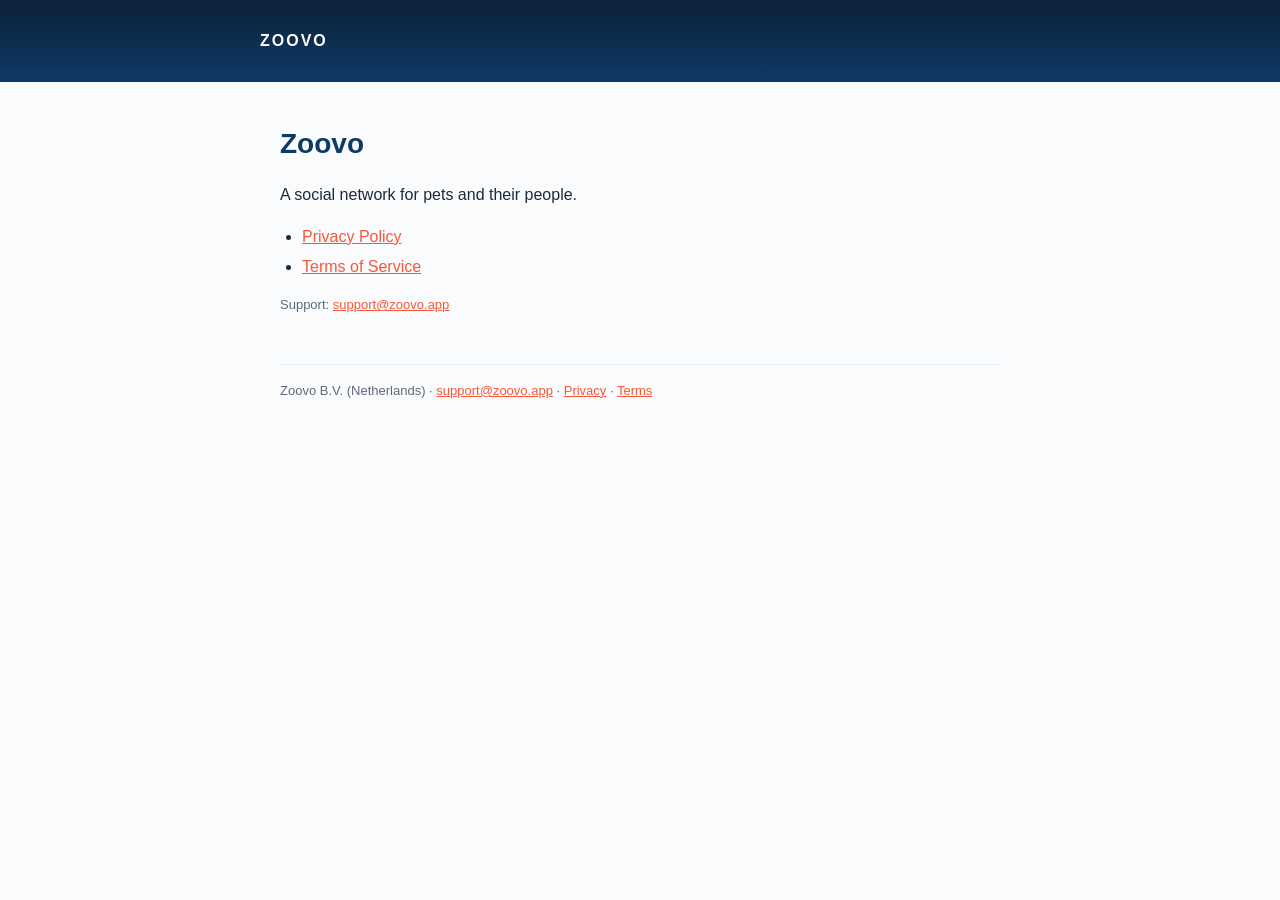
==== index.html @ 9916d918 "Publish Zoovo Privacy Policy + Terms of Service" ====
<!doctype html><html lang="en"><head>
<meta charset="utf-8"><meta name="viewport" content="width=device-width,initial-scale=1">
<title>Zoovo — Zoovo</title><style>
:root{--navy:#0D3B66;--coral:#F95738;--ink:#1c2b3a;--muted:#5b6b7b}
*{box-sizing:border-box}
body{margin:0;background:#fafbfc;color:var(--ink);font:16px/1.6 -apple-system,BlinkMacSystemFont,'Segoe UI',Roboto,Helvetica,Arial,sans-serif}
.wrap{max-width:760px;margin:0 auto;padding:32px 20px 80px}
header{background:linear-gradient(180deg,#0D213B,#0D3B65);color:#fff;padding:28px 20px}
header .wrap{padding:0;max-width:760px}
header a{color:#fff;text-decoration:none;font-weight:700;letter-spacing:2px}
h1{color:var(--navy);font-size:28px;margin:8px 0 4px}
h2{color:var(--navy);font-size:20px;margin:32px 0 8px;border-top:1px solid #e8edf2;padding-top:20px}
h3{color:var(--navy);font-size:16px;margin:20px 0 6px}
a{color:var(--coral)}
strong{color:var(--navy)}
ul{padding-left:22px}
li{margin:4px 0}
.muted{color:var(--muted);font-size:13px}
footer{color:var(--muted);font-size:13px;margin-top:48px;border-top:1px solid #e8edf2;padding-top:16px}
</style></head>
<body><header><div class="wrap"><a href="/">ZOOVO</a></div></header>
<main class="wrap"><h1>Zoovo</h1><p>A social network for pets and their people.</p>
<ul><li><a href="/privacy">Privacy Policy</a></li><li><a href="/terms">Terms of Service</a></li></ul>
<p class="muted">Support: <a href="mailto:support@zoovo.app">support@zoovo.app</a></p>
<footer>Zoovo B.V. (Netherlands) · <a href="mailto:support@zoovo.app">support@zoovo.app</a> · <a href="/privacy">Privacy</a> · <a href="/terms">Terms</a></footer>
</main></body></html>
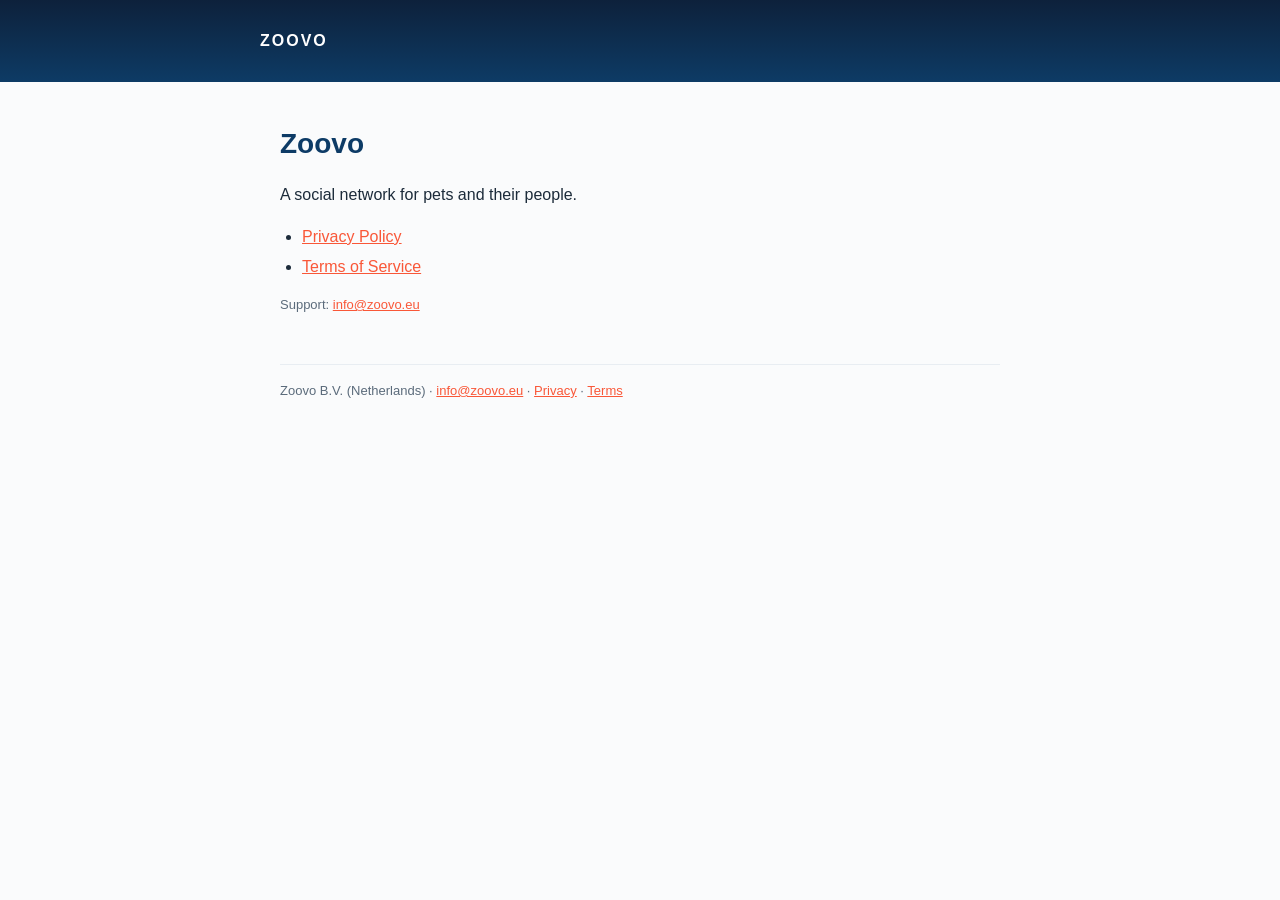
==== commit cfcebe45: "fix: use info@zoovo.eu and disclose Firebase in the privacy policy The zoovo.app domain doesn't exis" ====
--- a/index.html
+++ b/index.html
@@ -21,6 +21,6 @@
 <body><header><div class="wrap"><a href="/">ZOOVO</a></div></header>
 <main class="wrap"><h1>Zoovo</h1><p>A social network for pets and their people.</p>
 <ul><li><a href="/privacy">Privacy Policy</a></li><li><a href="/terms">Terms of Service</a></li></ul>
-<p class="muted">Support: <a href="mailto:support@zoovo.app">support@zoovo.app</a></p>
-<footer>Zoovo B.V. (Netherlands) · <a href="mailto:support@zoovo.app">support@zoovo.app</a> · <a href="/privacy">Privacy</a> · <a href="/terms">Terms</a></footer>
+<p class="muted">Support: <a href="mailto:info@zoovo.eu">info@zoovo.eu</a></p>
+<footer>Zoovo B.V. (Netherlands) · <a href="mailto:info@zoovo.eu">info@zoovo.eu</a> · <a href="/privacy">Privacy</a> · <a href="/terms">Terms</a></footer>
 </main></body></html>
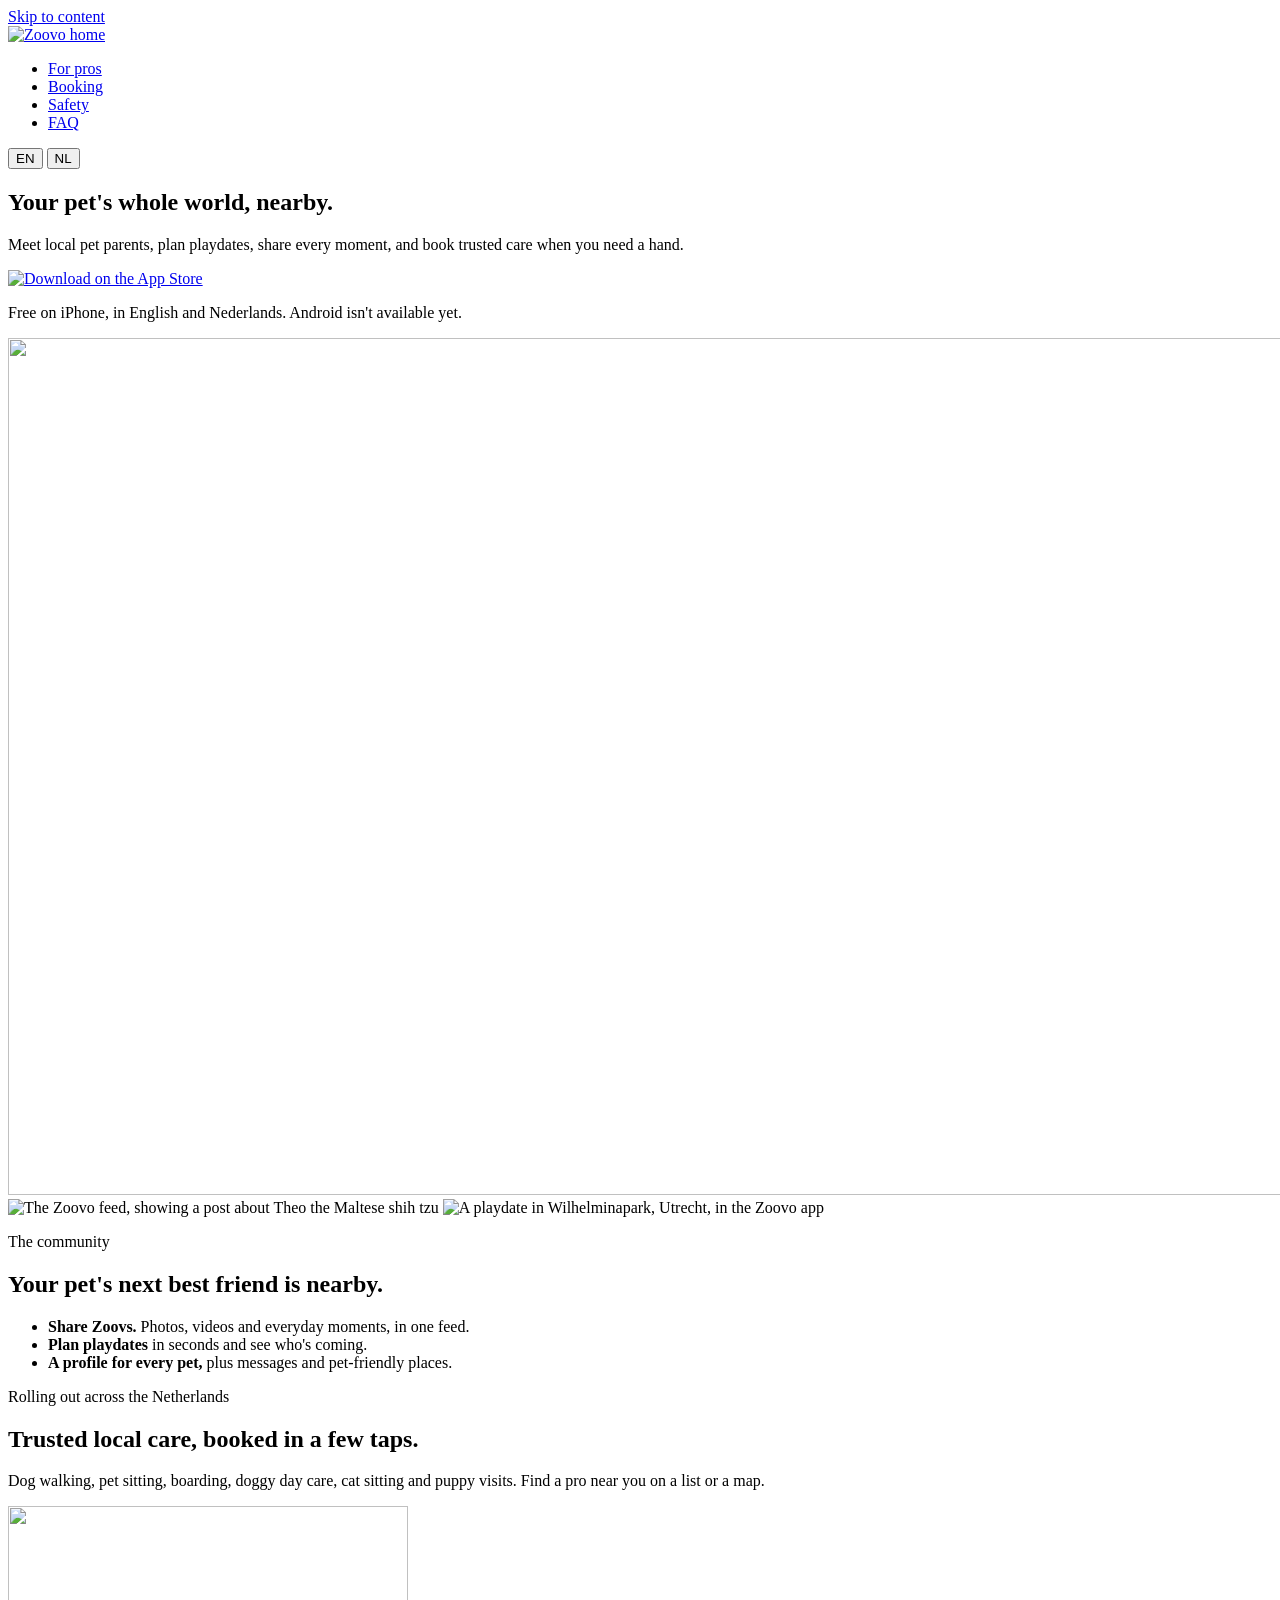
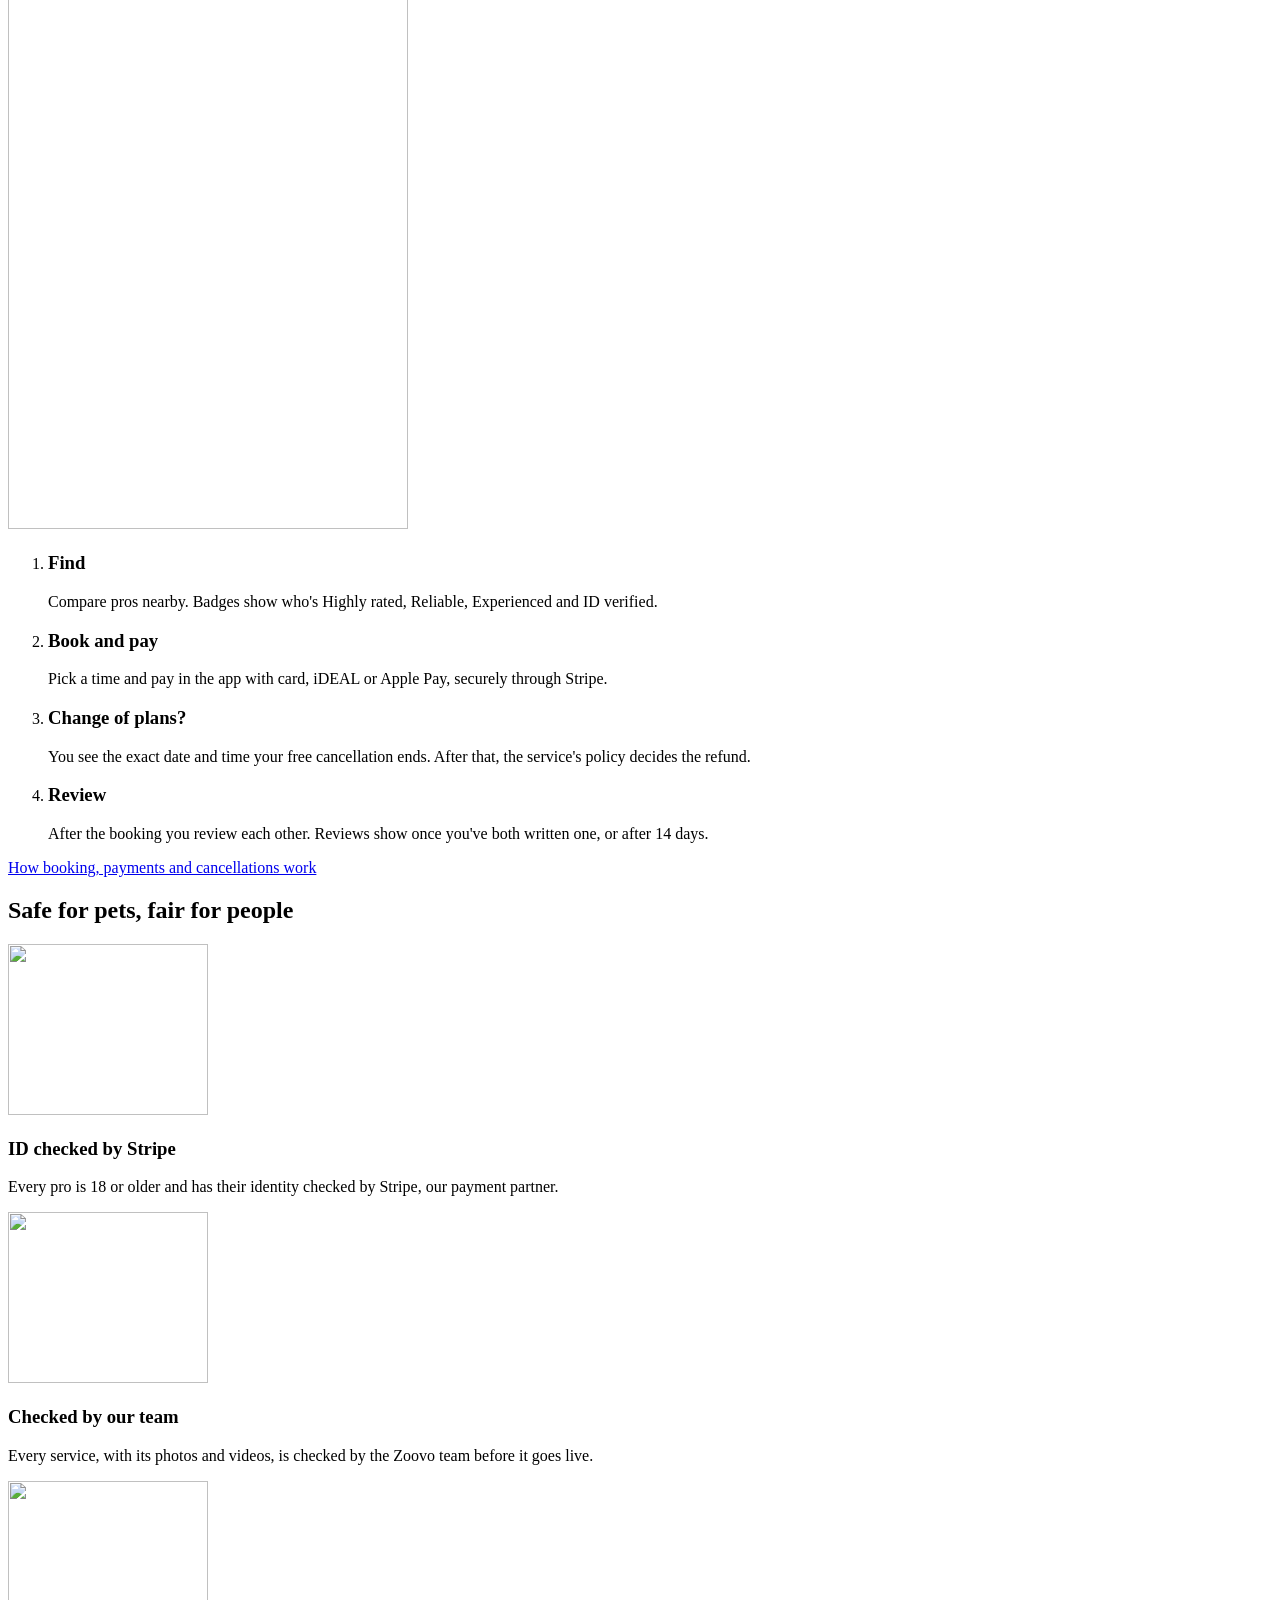
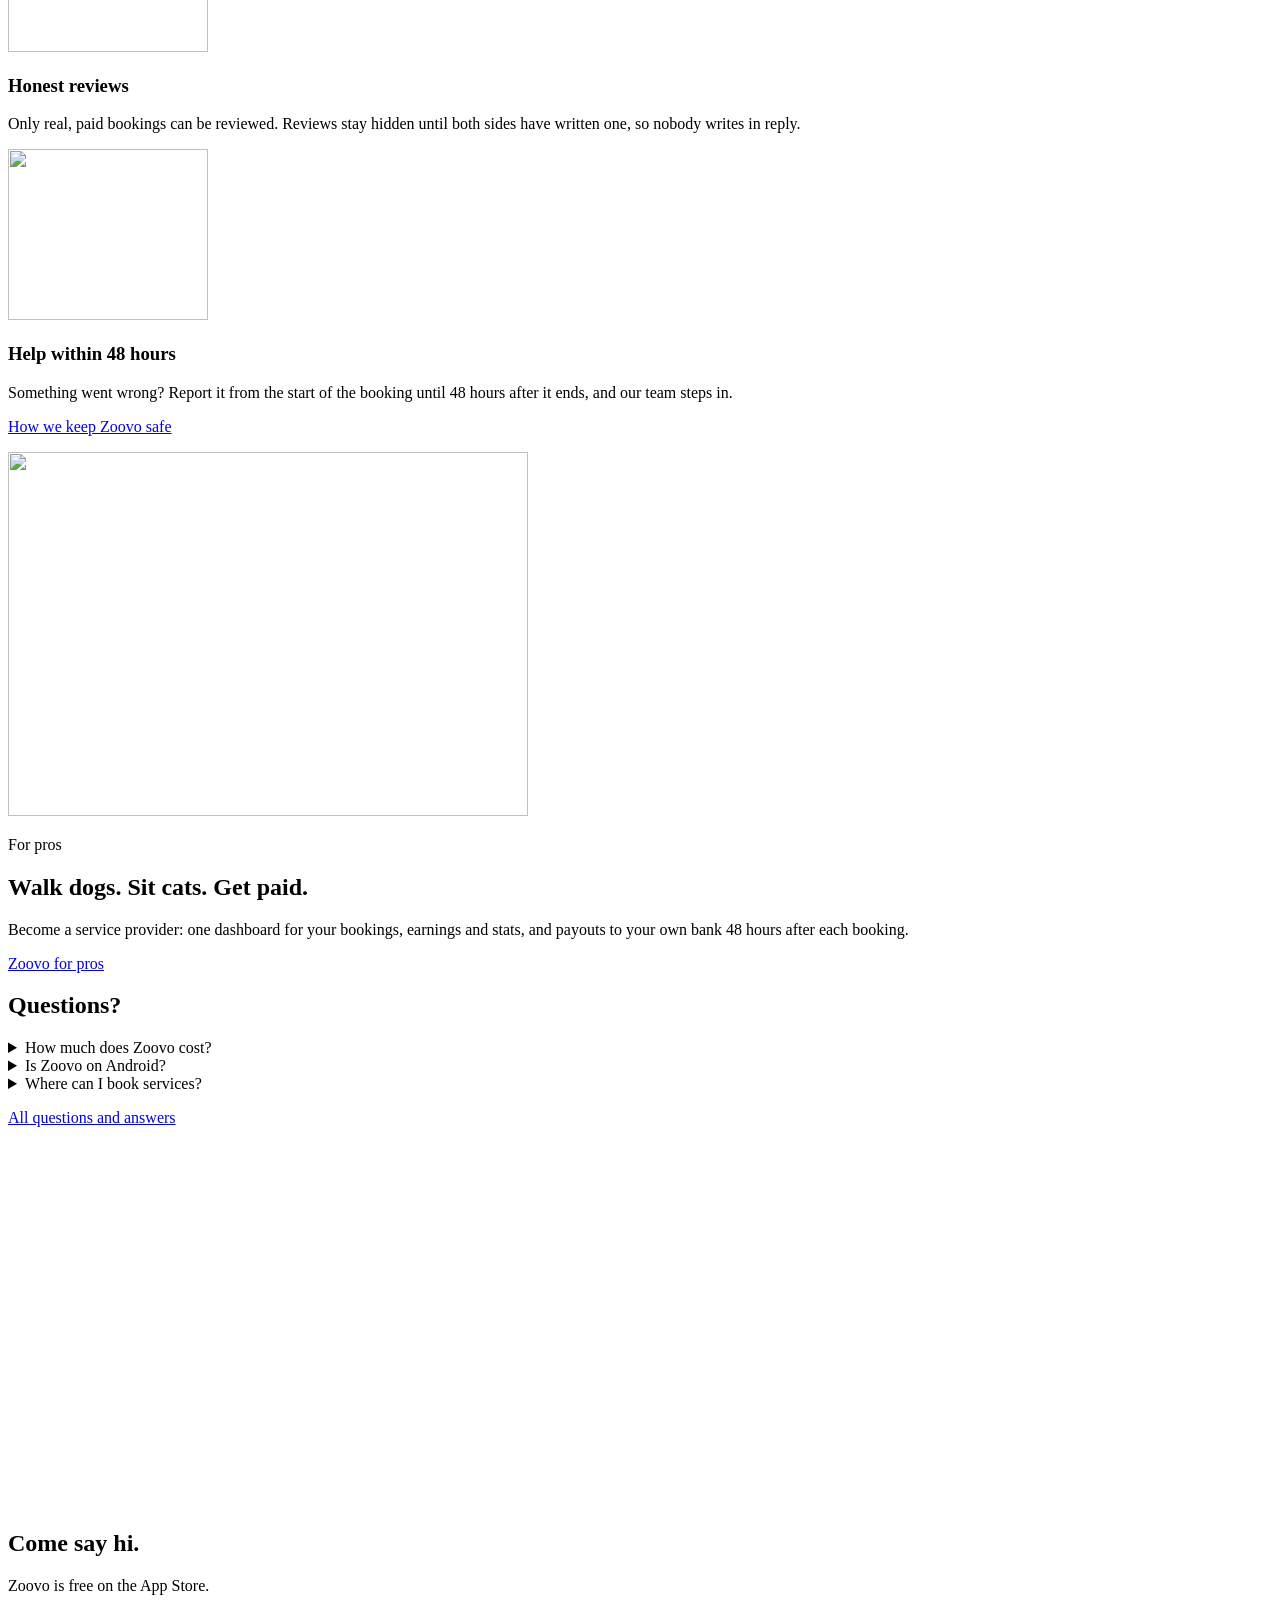
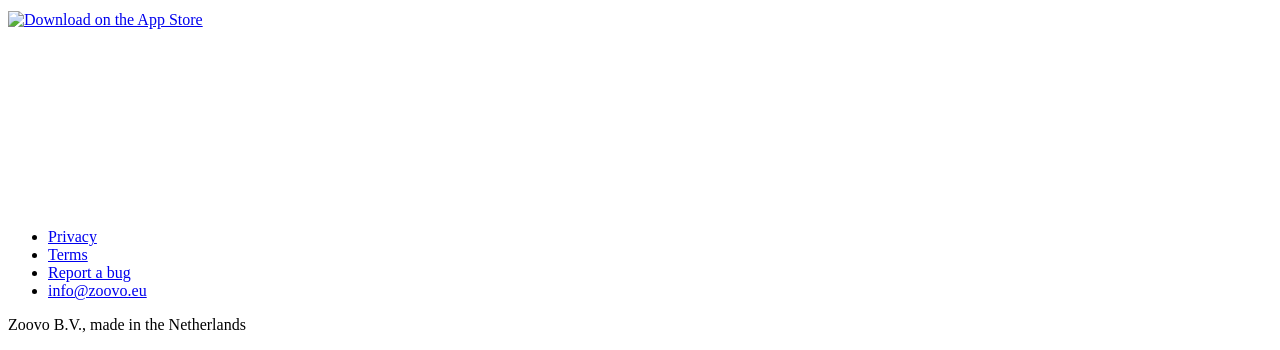
==== commit e33be9a5: "feat(site): replace the placeholder with the customer site Home for pet parents, For pros, How booki" ====
--- a/index.html
+++ b/index.html
@@ -1,26 +1,159 @@
-<!doctype html><html lang="en"><head>
-<meta charset="utf-8"><meta name="viewport" content="width=device-width,initial-scale=1">
-<title>Zoovo — Zoovo</title><style>
-:root{--navy:#0D3B66;--coral:#F95738;--ink:#1c2b3a;--muted:#5b6b7b}
-*{box-sizing:border-box}
-body{margin:0;background:#fafbfc;color:var(--ink);font:16px/1.6 -apple-system,BlinkMacSystemFont,'Segoe UI',Roboto,Helvetica,Arial,sans-serif}
-.wrap{max-width:760px;margin:0 auto;padding:32px 20px 80px}
-header{background:linear-gradient(180deg,#0D213B,#0D3B65);color:#fff;padding:28px 20px}
-header .wrap{padding:0;max-width:760px}
-header a{color:#fff;text-decoration:none;font-weight:700;letter-spacing:2px}
-h1{color:var(--navy);font-size:28px;margin:8px 0 4px}
-h2{color:var(--navy);font-size:20px;margin:32px 0 8px;border-top:1px solid #e8edf2;padding-top:20px}
-h3{color:var(--navy);font-size:16px;margin:20px 0 6px}
-a{color:var(--coral)}
-strong{color:var(--navy)}
-ul{padding-left:22px}
-li{margin:4px 0}
-.muted{color:var(--muted);font-size:13px}
-footer{color:var(--muted);font-size:13px;margin-top:48px;border-top:1px solid #e8edf2;padding-top:16px}
-</style></head>
-<body><header><div class="wrap"><a href="/">ZOOVO</a></div></header>
-<main class="wrap"><h1>Zoovo</h1><p>A social network for pets and their people.</p>
-<ul><li><a href="/privacy">Privacy Policy</a></li><li><a href="/terms">Terms of Service</a></li></ul>
-<p class="muted">Support: <a href="mailto:info@zoovo.eu">info@zoovo.eu</a></p>
-<footer>Zoovo B.V. (Netherlands) · <a href="mailto:info@zoovo.eu">info@zoovo.eu</a> · <a href="/privacy">Privacy</a> · <a href="/terms">Terms</a></footer>
-</main></body></html>+<!doctype html>
+<html lang="en">
+<head>
+<meta charset="utf-8">
+<meta name="viewport" content="width=device-width,initial-scale=1">
+<meta http-equiv="Content-Security-Policy" content="default-src 'none'; script-src 'self'; style-src 'self'; img-src 'self'; font-src 'self'; base-uri 'none'; form-action 'none'; object-src 'none'">
+<title>Zoovo · Your pet's whole world, nearby</title>
+<meta name="description" content="Meet local pet parents, plan playdates, share every moment and book trusted local pet care. The pet app made in the Netherlands, in English and Dutch.">
+<link rel="canonical" href="https://zoovo-app.github.io/">
+<meta name="apple-itunes-app" content="app-id=6778077059">
+<meta name="theme-color" content="#FCDA4D">
+<meta property="og:type" content="website">
+<meta property="og:site_name" content="Zoovo">
+<meta property="og:title" content="Zoovo · Your pet's whole world, nearby">
+<meta property="og:description" content="Meet local pet parents, plan playdates, share every moment and book trusted local pet care.">
+<meta property="og:url" content="https://zoovo-app.github.io/">
+<meta property="og:image" content="https://zoovo-app.github.io/assets/site/img/og-image.jpg">
+<meta property="og:image:width" content="1200">
+<meta property="og:image:height" content="630">
+<meta name="twitter:card" content="summary_large_image">
+<link rel="icon" href="/favicon.ico" sizes="32x32">
+<link rel="icon" href="/assets/site/img/favicon-48.png" type="image/png">
+<link rel="apple-touch-icon" href="/apple-touch-icon.png">
+<link rel="preload" href="/assets/site/fonts/lato-latin-900-normal.woff2" as="font" type="font/woff2" crossorigin>
+<link rel="stylesheet" href="/assets/site/site.css">
+<script src="/assets/site/lang.js"></script>
+</head>
+<body data-page="home">
+<a class="skip" href="#main" data-t="common.skip">Skip to content</a>
+
+<div class="hero on-yellow">
+  <header class="site-head wrap">
+    <nav class="nav" aria-label="Main" data-t-aria="common.navLabel">
+      <a class="brand" href="/"><img src="/assets/site/img/logo-navy.webp" width="600" height="179" alt="Zoovo home" data-t-alt="common.home"></a>
+      <ul class="nav-links">
+        <li><a href="/pros/" data-t="common.navPros">For pros</a></li>
+        <li><a href="/booking/" data-t="common.navBooking">Booking</a></li>
+        <li><a href="/safety/" data-t="common.navSafety">Safety</a></li>
+        <li><a href="/faq/" data-t="common.navFaq">FAQ</a></li>
+      </ul>
+      <div class="lang" role="group" aria-label="Language" data-t-aria="common.langLabel">
+        <button type="button" data-lang="en" aria-pressed="true" lang="en">EN</button>
+        <button type="button" data-lang="nl" aria-pressed="false" lang="nl">NL</button>
+      </div>
+    </nav>
+  </header>
+</div>
+
+  <main id="main">
+    <section class="hero on-yellow" aria-labelledby="hero-title">
+      <div class="hero-copy">
+        <h1 id="hero-title" data-t="home.heroTitle">Your pet's whole world, nearby.</h1>
+        <p class="lead" data-t="home.heroLead">Meet local pet parents, plan playdates, share every moment, and book trusted care when you need a hand.</p>
+        <div class="store">
+          <a class="store-badge" href="https://apps.apple.com/app/id6778077059"><img src="/assets/site/img/app-store-badge.svg" width="120" height="40" alt="Download on the App Store" data-t-alt="common.storeAlt"></a>
+          <p class="store-note" data-t="common.storeNote">Free on iPhone, in English and Nederlands. Android isn't available yet.</p>
+        </div>
+      </div>
+      <img class="hero-art" src="/assets/site/img/hero-hill-1200.webp" srcset="/assets/site/img/hero-hill-800.webp 800w, /assets/site/img/hero-hill-1200.webp 1200w, /assets/site/img/hero-hill-2000.webp 2000w" sizes="100vw" width="2000" height="857" alt="" fetchpriority="high">
+    </section>
+
+    <section class="band" aria-labelledby="community-title">
+      <div class="wrap community">
+        <div class="screens">
+          <img src="/assets/site/img/screen-feed.webp" width="484" height="1031" loading="lazy" alt="The Zoovo feed, showing a post about Theo the Maltese shih tzu" data-t-alt="home.shotFeedAlt">
+          <img src="/assets/site/img/screen-playdates.webp" width="484" height="1031" loading="lazy" alt="A playdate in Wilhelminapark, Utrecht, in the Zoovo app" data-t-alt="home.shotPlaydateAlt">
+        </div>
+        <div>
+          <p class="eyebrow" data-t="home.communityEyebrow">The community</p>
+          <h2 class="h2" id="community-title" data-t="home.communityTitle">Your pet's next best friend is nearby.</h2>
+          <ul class="ticks">
+            <li data-t="home.tickZoovs"><strong>Share Zoovs.</strong> Photos, videos and everyday moments, in one feed.</li>
+            <li data-t="home.tickPlaydates"><strong>Plan playdates</strong> in seconds and see who's coming.</li>
+            <li data-t="home.tickProfiles"><strong>A profile for every pet,</strong> plus messages and pet-friendly places.</li>
+          </ul>
+        </div>
+      </div>
+    </section>
+
+    <section class="section wrap" aria-labelledby="care-title">
+      <div class="intro">
+        <div>
+          <!-- Remove the .rollout line once the marketplace is open to everyone. -->
+          <p class="rollout" data-t="common.rollout">Rolling out across the Netherlands</p>
+          <h2 class="h2" id="care-title" data-t="home.careTitle">Trusted local care, booked in a few taps.</h2>
+          <p class="lead" data-t="home.careLead">Dog walking, pet sitting, boarding, doggy day care, cat sitting and puppy visits. Find a pro near you on a list or a map.</p>
+        </div>
+        <img src="/assets/site/img/cat-sitting.webp" width="400" height="623" loading="lazy" alt="" class="care-cat rim">
+      </div>
+      <ol class="steps">
+        <li class="card"><h3 class="h3" data-t="home.step1Title">Find</h3><p data-t="home.step1">Compare pros nearby. Badges show who's Highly rated, Reliable, Experienced and ID verified.</p></li>
+        <li class="card"><h3 class="h3" data-t="home.step2Title">Book and pay</h3><p data-t="home.step2">Pick a time and pay in the app with card, iDEAL or Apple Pay, securely through Stripe.</p></li>
+        <li class="card"><h3 class="h3" data-t="home.step3Title">Change of plans?</h3><p data-t="home.step3">You see the exact date and time your free cancellation ends. After that, the service's policy decides the refund.</p></li>
+        <li class="card"><h3 class="h3" data-t="home.step4Title">Review</h3><p data-t="home.step4">After the booking you review each other. Reviews show once you've both written one, or after 14 days.</p></li>
+      </ol>
+      <p class="more"><a href="/booking/" data-t="home.careMore">How booking, payments and cancellations work</a></p>
+    </section>
+
+    <section class="section section-tight wrap" aria-labelledby="safety-title">
+      <h2 class="h2" id="safety-title" data-t="home.safetyTitle">Safe for pets, fair for people</h2>
+      <div class="features">
+        <div><img class="paw" src="/assets/site/img/paw-bubble.webp" width="200" height="171" loading="lazy" alt=""><h3 class="h3" data-t="home.safe1Title">ID checked by Stripe</h3><p data-t="home.safe1">Every pro is 18 or older and has their identity checked by Stripe, our payment partner.</p></div>
+        <div><img class="paw" src="/assets/site/img/paw-bubble.webp" width="200" height="171" loading="lazy" alt=""><h3 class="h3" data-t="home.safe2Title">Checked by our team</h3><p data-t="home.safe2">Every service, with its photos and videos, is checked by the Zoovo team before it goes live.</p></div>
+        <div><img class="paw" src="/assets/site/img/paw-bubble.webp" width="200" height="171" loading="lazy" alt=""><h3 class="h3" data-t="home.safe3Title">Honest reviews</h3><p data-t="home.safe3">Only real, paid bookings can be reviewed. Reviews stay hidden until both sides have written one, so nobody writes in reply.</p></div>
+        <div><img class="paw" src="/assets/site/img/paw-bubble.webp" width="200" height="171" loading="lazy" alt=""><h3 class="h3" data-t="home.safe4Title">Help within 48 hours</h3><p data-t="home.safe4">Something went wrong? Report it from the start of the booking until 48 hours after it ends, and our team steps in.</p></div>
+      </div>
+      <p class="more"><a href="/safety/" data-t="home.safetyMore">How we keep Zoovo safe</a></p>
+    </section>
+
+    <section class="band pros-band" aria-labelledby="pros-title">
+      <img class="kitten rim" src="/assets/site/img/kitten-lying.webp" width="520" height="364" loading="lazy" alt="">
+      <div class="wrap inner">
+        <div>
+          <p class="eyebrow" data-t="common.forPros">For pros</p>
+          <h2 class="h2" id="pros-title" data-t="home.prosTitle">Walk dogs. Sit cats. Get paid.</h2>
+          <p data-t="home.prosLead">Become a service provider: one dashboard for your bookings, earnings and stats, and payouts to your own bank 48 hours after each booking.</p>
+        </div>
+        <a class="btn btn-coral" href="/pros/" data-t="home.prosCta">Zoovo for pros</a>
+      </div>
+    </section>
+
+    <section class="section wrap" aria-labelledby="faq-title">
+      <h2 class="h2" id="faq-title" data-t="home.faqTitle">Questions?</h2>
+      <div class="faq-teaser">
+        <details><summary data-t="faq.costQ">How much does Zoovo cost?</summary><div class="answer"><p data-t="faq.costA">The app is free. You only pay for services you book, and you see the full price before you do.</p></div></details>
+        <details><summary data-t="faq.androidQ">Is Zoovo on Android?</summary><div class="answer"><p data-t="faq.androidA">Not yet. Zoovo is available for iPhone on the App Store.</p></div></details>
+        <details><summary data-t="faq.whereQ">Where can I book services?</summary><div class="answer"><p data-t="faq.whereA">Services are rolling out across the Netherlands. Open the app to see the pros near you.</p></div></details>
+      </div>
+      <p class="more"><a href="/faq/" data-t="home.faqMore">All questions and answers</a></p>
+    </section>
+
+    <section class="cta on-yellow" aria-labelledby="cta-title">
+      <div class="inner">
+        <img class="bird" src="/assets/site/img/bird.webp" width="420" height="363" loading="lazy" alt="">
+        <div>
+          <h2 class="h2" id="cta-title" data-t="common.ctaTitle">Come say hi.</h2>
+          <p data-t="common.ctaText">Zoovo is free on the App Store.</p>
+        </div>
+        <a class="store-badge" href="https://apps.apple.com/app/id6778077059"><img src="/assets/site/img/app-store-badge.svg" width="120" height="40" loading="lazy" alt="Download on the App Store" data-t-alt="common.storeAlt"></a>
+      </div>
+    </section>
+  </main>
+
+<footer class="site-foot">
+  <div class="wrap inner">
+    <img src="/assets/site/img/logo-white.webp" width="600" height="179" loading="lazy" alt="Zoovo">
+    <ul>
+      <li><a href="/privacy/" data-t="common.privacy">Privacy</a></li>
+      <li><a href="/terms/" data-t="common.terms">Terms</a></li>
+      <li><a href="/report-bug/" data-t="common.bug">Report a bug</a></li>
+      <li><a href="mailto:info@zoovo.eu">info@zoovo.eu</a></li>
+    </ul>
+    <p class="legal" data-t="common.legal">Zoovo B.V., made in the Netherlands</p>
+  </div>
+</footer>
+<script src="/assets/site/nl.js" defer></script>
+<script src="/assets/site/site.js" defer></script>
+</body>
+</html>
